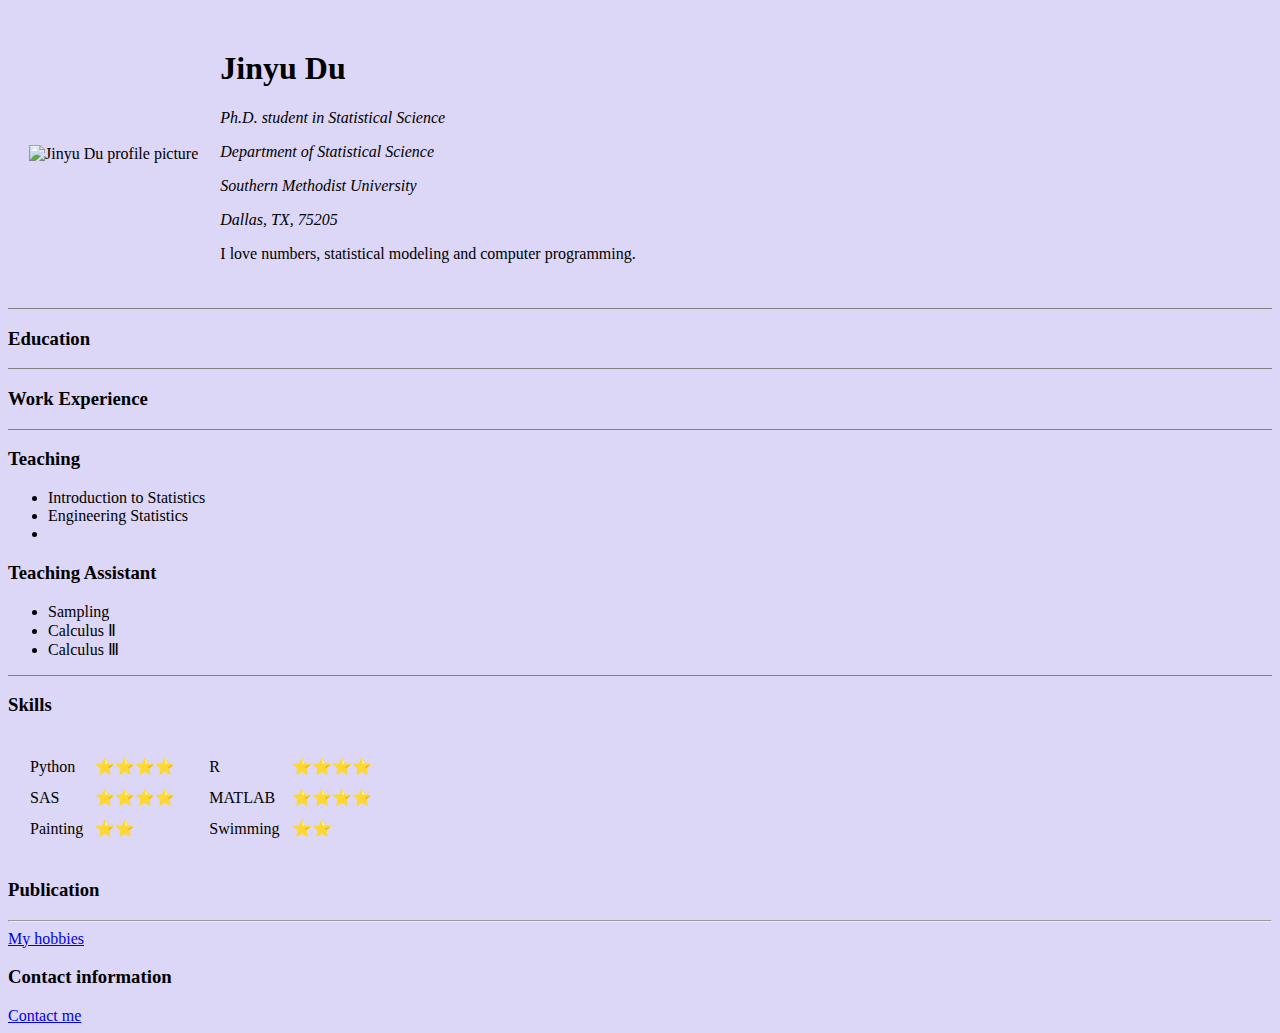
==== index.html @ 690d9af5 "Rename Index.md to index.html" ====
<!-- code from emmet package -->
<!DOCTYPE html>
<html lang="en" dir="ltr">

<head>
  <meta charset="utf-8">
  <title>Jinyu Du's Blog</title>
</head>

<body style="background-color: #DCD6F7;">
  <table cellspacing="20">
    <tr>
      <td> <img src="photo_JinyuDu-circled.png" alt="Jinyu Du profile picture" style="width:170px;height:170px">
      </td>
      <td>
        <h1>Jinyu Du</h1>
        <p>
          <em>Ph.D. student in Statistical Science</em>
        </p>
        <p><em>Department of Statistical Science</em></p>
        <p><em>Southern Methodist University</em></p>
        <p><em>Dallas, TX, 75205</em></p>
        <p>I love numbers, statistical modeling and computer programming.</p>
      </td>
    </tr>
  </table>

  <hr size=" 1" noshade>

  <h3>Education</h3>
  <hr size=" 1" noshade>

  <h3>Work Experience</h3>
  <hr size=" 1" noshade>
  <h3>Teaching</h3>
  <ul>
    <li>Introduction to Statistics</li>
    <li>Engineering Statistics</li>
    <li></li>
  </ul>

  <h3>Teaching Assistant</h3>
  <ul>
    <li>Sampling</li>
    <li>Calculus &#8545;</li>
    <li>Calculus &#8546;</li>
  </ul>
  <hr size=" 1" noshade>
  <h3>Skills</h3>
  <table cellspacing="10">
    <tr>
      <td>
        <table cellspacing="10">
          <tr>
            <td>Python</td>
            <td>⭐⭐⭐⭐</td>
          </tr>
          <tr>
            <td>SAS</td>
            <td>⭐⭐⭐⭐</td>
          </tr>
          <tr>
            <td>Painting</td>
            <td>⭐⭐</td>
          </tr>
        </table>
      </td>
      <td>
        <table cellspacing="10">
          <tr>
            <td>R</td>
            <td>⭐⭐⭐⭐</td>
          </tr>
          <tr>
            <td>MATLAB</td>
            <td>⭐⭐⭐⭐</td>
          </tr>
          <tr>
            <td>Swimming</td>
            <td>⭐⭐</td>
          </tr>
        </table>
      </td>
    </tr>
  </table>






  <h3>Publication</h3>
  <hr>
  <a href="hobbies.html">My hobbies</a>
  <h3>Contact information</h3>
  <a href="ContactMe.html">Contact me</a>

</body>

</html>
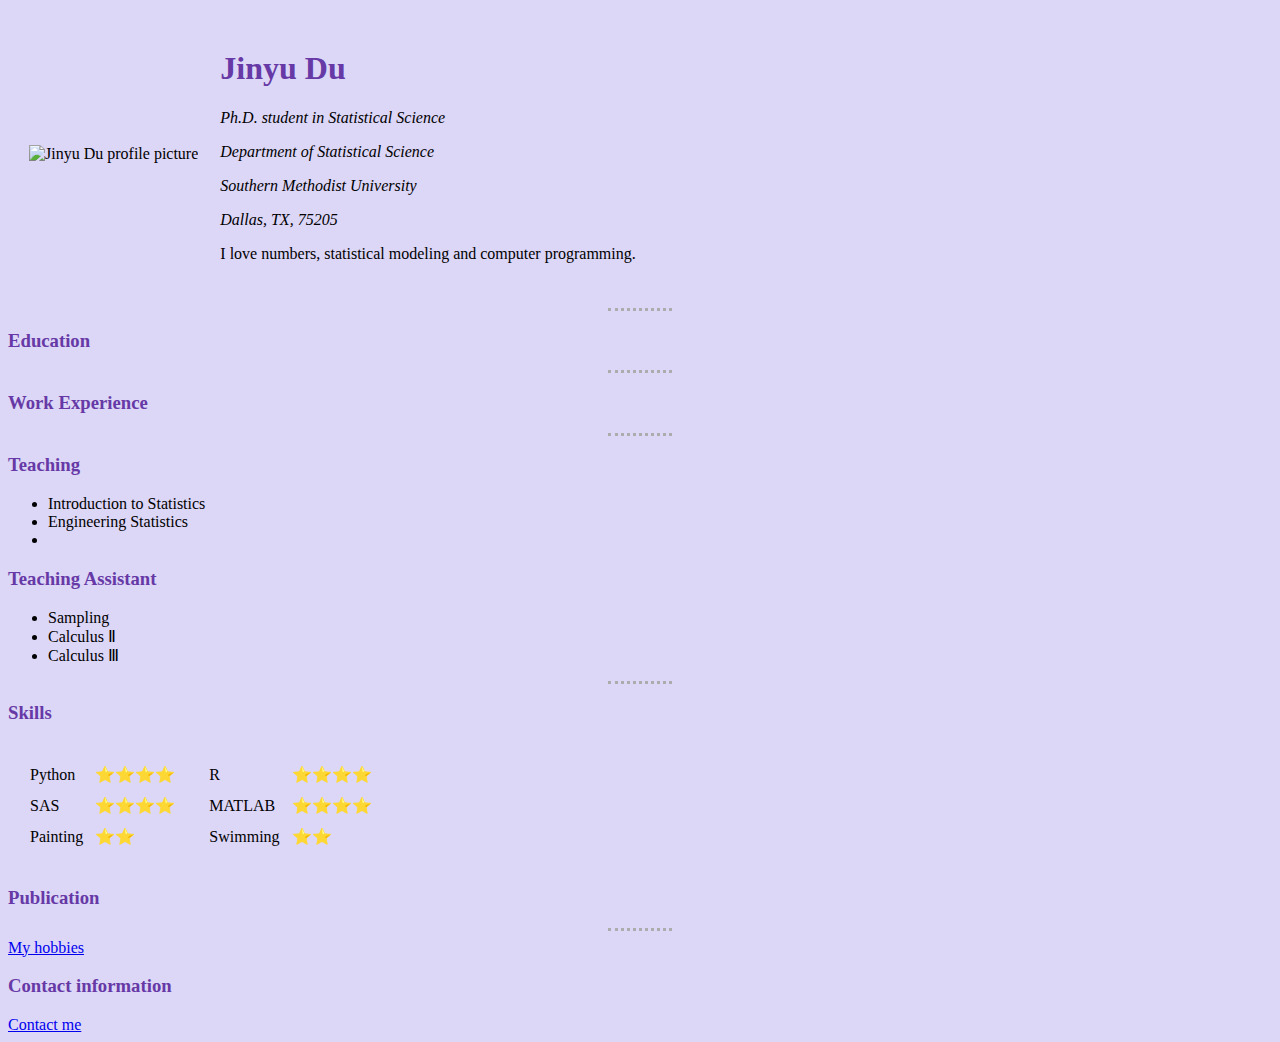
==== commit bb012bed: "Add files via upload" ====
--- a/index.html
+++ b/index.html
@@ -5,9 +5,10 @@
 <head>
   <meta charset="utf-8">
   <title>Jinyu Du's Blog</title>
+  <link rel="stylesheet" href="css/styles.css">
 </head>
 
-<body style="background-color: #DCD6F7;">
+<body>
   <table cellspacing="20">
     <tr>
       <td> <img src="photo_JinyuDu-circled.png" alt="Jinyu Du profile picture" style="width:170px;height:170px">
@@ -25,13 +26,13 @@
     </tr>
   </table>
 
-  <hr size=" 1" noshade>
+  <hr>
 
   <h3>Education</h3>
-  <hr size=" 1" noshade>
+  <hr>
 
   <h3>Work Experience</h3>
-  <hr size=" 1" noshade>
+  <hr>
   <h3>Teaching</h3>
   <ul>
     <li>Introduction to Statistics</li>
@@ -45,7 +46,7 @@
     <li>Calculus &#8545;</li>
     <li>Calculus &#8546;</li>
   </ul>
-  <hr size=" 1" noshade>
+  <hr>
   <h3>Skills</h3>
   <table cellspacing="10">
     <tr>
--- a/css/styles.css
+++ b/css/styles.css
@@ -0,0 +1,20 @@
+
+body{
+   background-color:#DCD6F7;
+}
+
+h1{
+color: #6639A6;
+}
+
+h3{
+color: #6639A6;
+}
+
+hr{
+  border-style:dotted none none none;
+  border-color: #ACACAC;
+  border-width: 3px;
+  height: 0px;
+  width: 5%;
+}
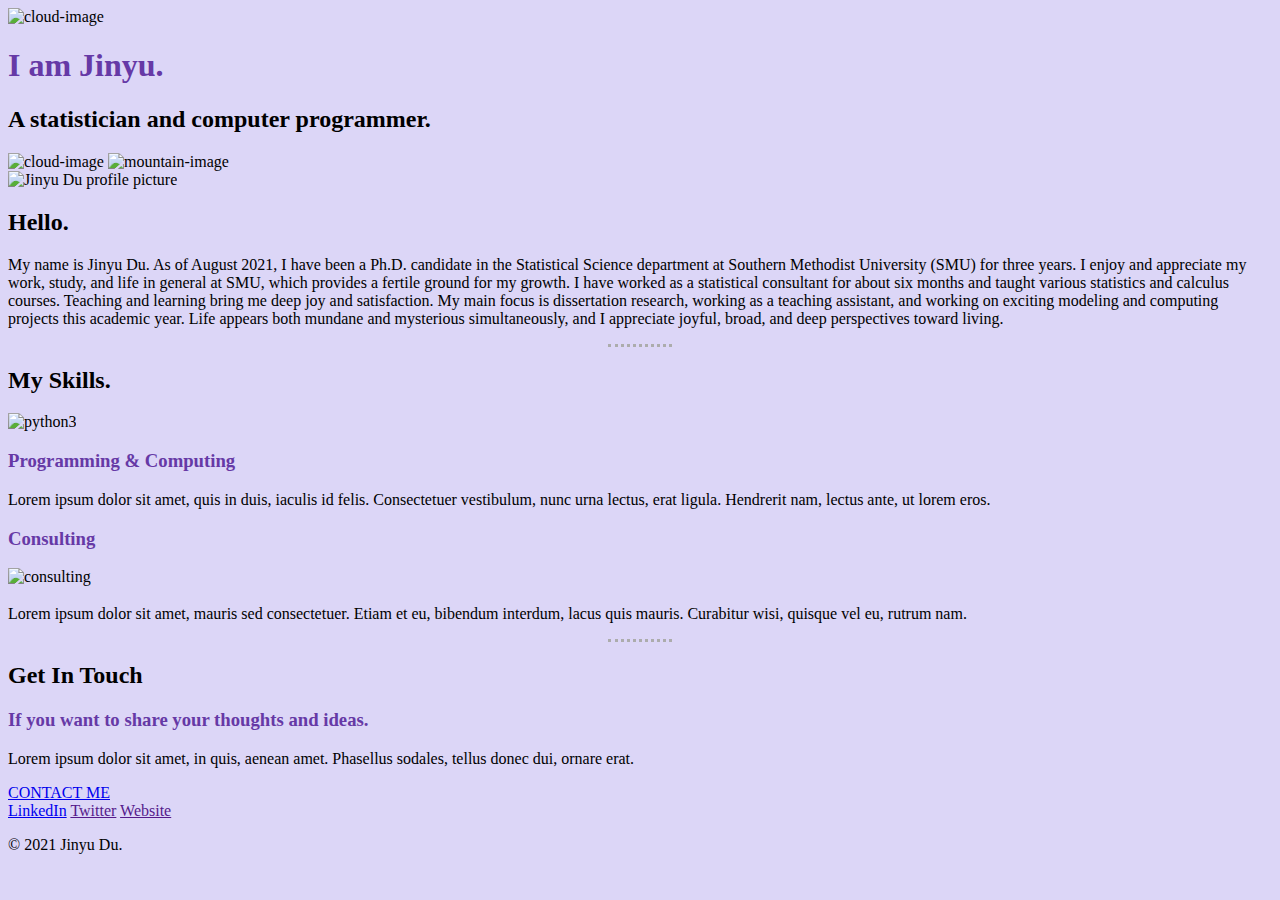
==== commit 48001185: "Update index.html" ====
--- a/index.html
+++ b/index.html
@@ -1,100 +1,66 @@
-<!-- code from emmet package -->
 <!DOCTYPE html>
 <html lang="en" dir="ltr">
 
 <head>
   <meta charset="utf-8">
-  <title>Jinyu Du's Blog</title>
-  <link rel="stylesheet" href="css/styles.css">
+  <title>Jinyu Du</title>
+  <link rel="stylesheet" type="text/css" href="/css/styles.css">
+  <link rel="icon" href="favicon.ico">
+  <link rel="preconnect" href="https://fonts.googleapis.com">
+  <link rel="preconnect" href="https://fonts.gstatic.com" crossorigin>
+  <link href="https://fonts.googleapis.com/css2?family=Merriweather:wght@300&family=Montserrat:wght@100&family=Sacramento&display=swap" rel="stylesheet">
 </head>
 
 <body>
-  <table cellspacing="20">
-    <tr>
-      <td> <img src="photo_JinyuDu-circled.png" alt="Jinyu Du profile picture" style="width:170px;height:170px">
-      </td>
-      <td>
-        <h1>Jinyu Du</h1>
-        <p>
-          <em>Ph.D. student in Statistical Science</em>
-        </p>
-        <p><em>Department of Statistical Science</em></p>
-        <p><em>Southern Methodist University</em></p>
-        <p><em>Dallas, TX, 75205</em></p>
-        <p>I love numbers, statistical modeling and computer programming.</p>
-      </td>
-    </tr>
-  </table>
-
-  <hr>
-
-  <h3>Education</h3>
-  <hr>
-
-  <h3>Work Experience</h3>
-  <hr>
-  <h3>Teaching</h3>
-  <ul>
-    <li>Introduction to Statistics</li>
-    <li>Engineering Statistics</li>
-    <li></li>
-  </ul>
-
-  <h3>Teaching Assistant</h3>
-  <ul>
-    <li>Sampling</li>
-    <li>Calculus &#8545;</li>
-    <li>Calculus &#8546;</li>
-  </ul>
-  <hr>
-  <h3>Skills</h3>
-  <table cellspacing="10">
-    <tr>
-      <td>
-        <table cellspacing="10">
-          <tr>
-            <td>Python</td>
-            <td>⭐⭐⭐⭐</td>
-          </tr>
-          <tr>
-            <td>SAS</td>
-            <td>⭐⭐⭐⭐</td>
-          </tr>
-          <tr>
-            <td>Painting</td>
-            <td>⭐⭐</td>
-          </tr>
-        </table>
-      </td>
-      <td>
-        <table cellspacing="10">
-          <tr>
-            <td>R</td>
-            <td>⭐⭐⭐⭐</td>
-          </tr>
-          <tr>
-            <td>MATLAB</td>
-            <td>⭐⭐⭐⭐</td>
-          </tr>
-          <tr>
-            <td>Swimming</td>
-            <td>⭐⭐</td>
-          </tr>
-        </table>
-      </td>
-    </tr>
-  </table>
+  <div class="top-container">
+    <img class="top-cloud" src="images/cloud.png" alt="cloud-image" style="width:105px;height:100px" ;>
+    <h1>I am Jinyu.</h1>
+    <h2>A statistician and computer programmer.</h2>
+    <img class="bottom-cloud" src="images/cloud.png" alt="cloud-image" style="width:100px;height:100px" ;>
+    <img src="images/beachNight.jpg" alt="mountain-image" style="width:660px;height:550px">
+  </div>
+  <div class="middle-container">
+<div class="profile">
+      <img src="images/photo_JinyuDu-circled.png" alt="Jinyu Du profile picture" style="width:180px;height:180px">
+      <h2>Hello.</h2>
+      <p class="intro">My name is Jinyu Du. As of August 2021, I have been a Ph.D. candidate in the Statistical Science department at Southern Methodist University (SMU) for three years. I enjoy and appreciate my work, study, and life in general at SMU, which
+        provides a fertile ground for my growth.
+      I have worked as a statistical consultant for about six months and taught various statistics and calculus courses. Teaching and learning bring me deep joy and satisfaction. My main focus is dissertation research, working as a teaching
+      assistant, and working on exciting modeling and computing projects this academic year.
+      Life appears both mundane and mysterious simultaneously, and I appreciate joyful, broad, and deep perspectives toward living.</p>
+    </div>
+    <hr>
+    <div class="skills">
+      <h2>My Skills.</h2>
+      <div class="skill-row">
+        <img class="python-img" src="images/python3.jpg" alt="python3" style="width:150px;height:155px">
+        <h3>Programming & Computing</h3>
+        <p>Lorem ipsum dolor sit amet, quis in duis, iaculis id felis. Consectetuer vestibulum, nunc urna lectus, erat ligula. Hendrerit nam, lectus ante, ut lorem eros.</p>
+      </div>
+      <div class="consulting-row">
+        <h3>Consulting</h3>
+        <img class="consulting-img" src="images/consulting.jpg" alt="consulting" style="width:155px;height:145px">
+        <h3></h3>
+        <p>Lorem ipsum dolor sit amet, mauris sed consectetuer. Etiam et eu, bibendum interdum, lacus quis mauris. Curabitur wisi, quisque vel eu, rutrum nam.</p>
+      </div>
+    </div>
+    <hr>
+    <div class="contact-me">
+      <h2>Get In Touch</h2>
+      <h3>If you want to share your thoughts and ideas.</h3>
+      <p class="contact-message">Lorem ipsum dolor sit amet, in quis, aenean amet. Phasellus sodales, tellus donec dui, ornare erat.</p>
+      <a class="btn" href="mailto:jyd620joy@gmail.com">CONTACT ME</a>
+    </div>
+  </div>
 
 
+  <div class="bottom-container">
+    <a class="footer-link" href="https://www.linkedin.com/in/jinyu-du-634408146/">LinkedIn</a>
+    <a class="footer-link" href="">Twitter</a>
+    <a class="footer-link" href="">Website</a>
+    <p class="copyright">© 2021 Jinyu Du.</p>
+  </div>
 
-
-
-
-  <h3>Publication</h3>
-  <hr>
-  <a href="hobbies.html">My hobbies</a>
-  <h3>Contact information</h3>
-  <a href="ContactMe.html">Contact me</a>
 
 </body>
 
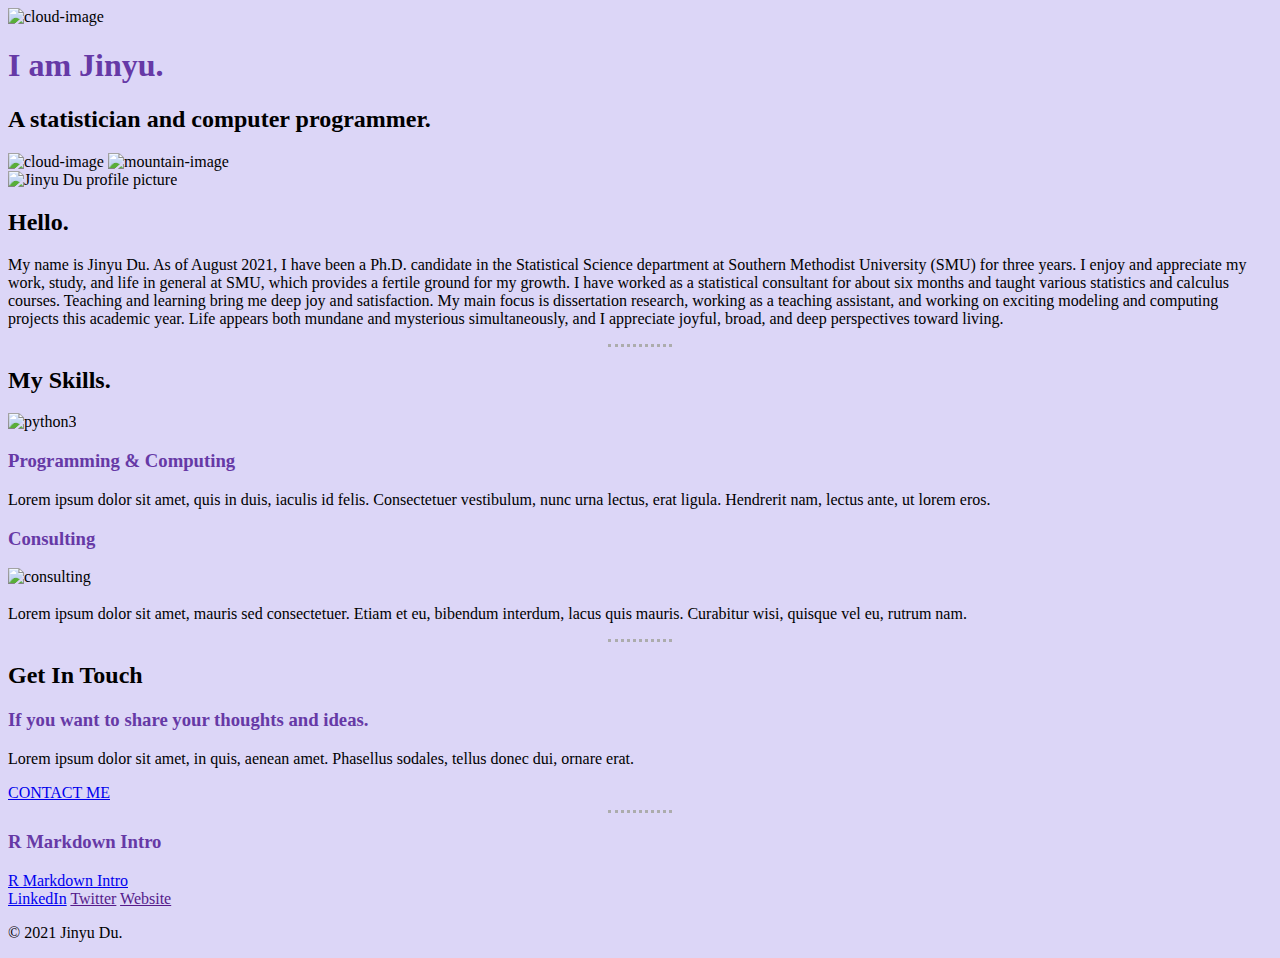
==== commit 57b6db99: "add RMarkdown_Intro.html and update index.html" ====
--- a/index.html
+++ b/index.html
@@ -4,7 +4,7 @@
 <head>
   <meta charset="utf-8">
   <title>Jinyu Du</title>
-  <link rel="stylesheet" type="text/css" href="/css/styles.css">
+  <link rel="stylesheet" type="text/css" href="css/styles.css">
   <link rel="icon" href="favicon.ico">
   <link rel="preconnect" href="https://fonts.googleapis.com">
   <link rel="preconnect" href="https://fonts.gstatic.com" crossorigin>
@@ -53,6 +53,12 @@
     </div>
   </div>
 
+  <hr>
+  <div class="R Markdown">
+    <h3>R Markdown Intro</h3>
+    <a class="btn" href="RMarkdown_Intro.html">R Markdown Intro</a>
+  </div>
+</div>
 
   <div class="bottom-container">
     <a class="footer-link" href="https://www.linkedin.com/in/jinyu-du-634408146/">LinkedIn</a>
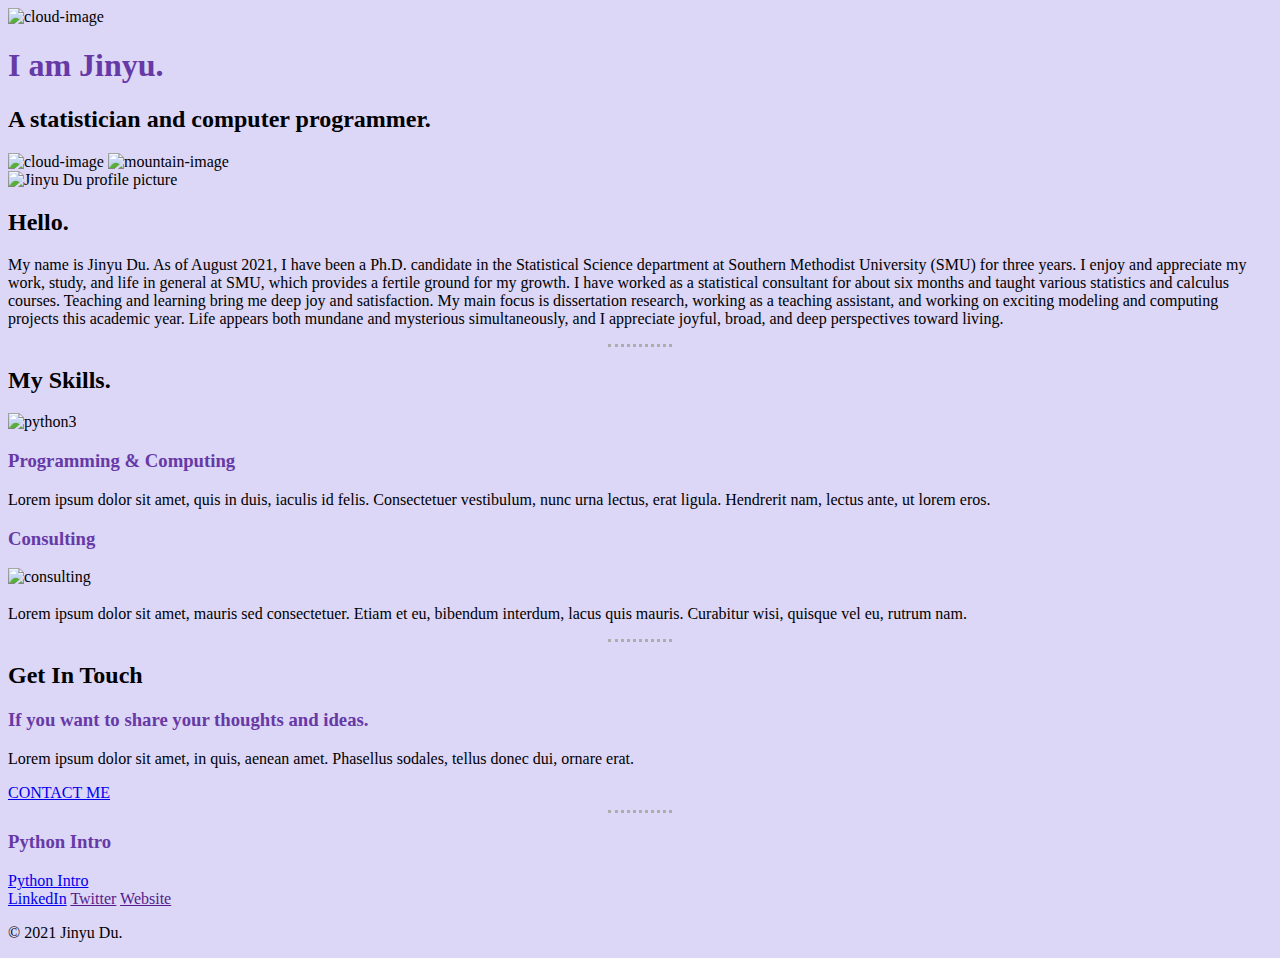
==== commit 01d793c5: "add python_Intro html file for testing website" ====
--- a/index.html
+++ b/index.html
@@ -54,9 +54,9 @@
   </div>
 
   <hr>
-  <div class="R Markdown">
-    <h3>R Markdown Intro</h3>
-    <a class="btn" href="RMarkdown_Intro.html">R Markdown Intro</a>
+  <div class="python3">
+    <h3>Python Intro</h3>
+    <a class="btn" href="Python_Intro.html">Python Intro</a>
   </div>
 </div>
 
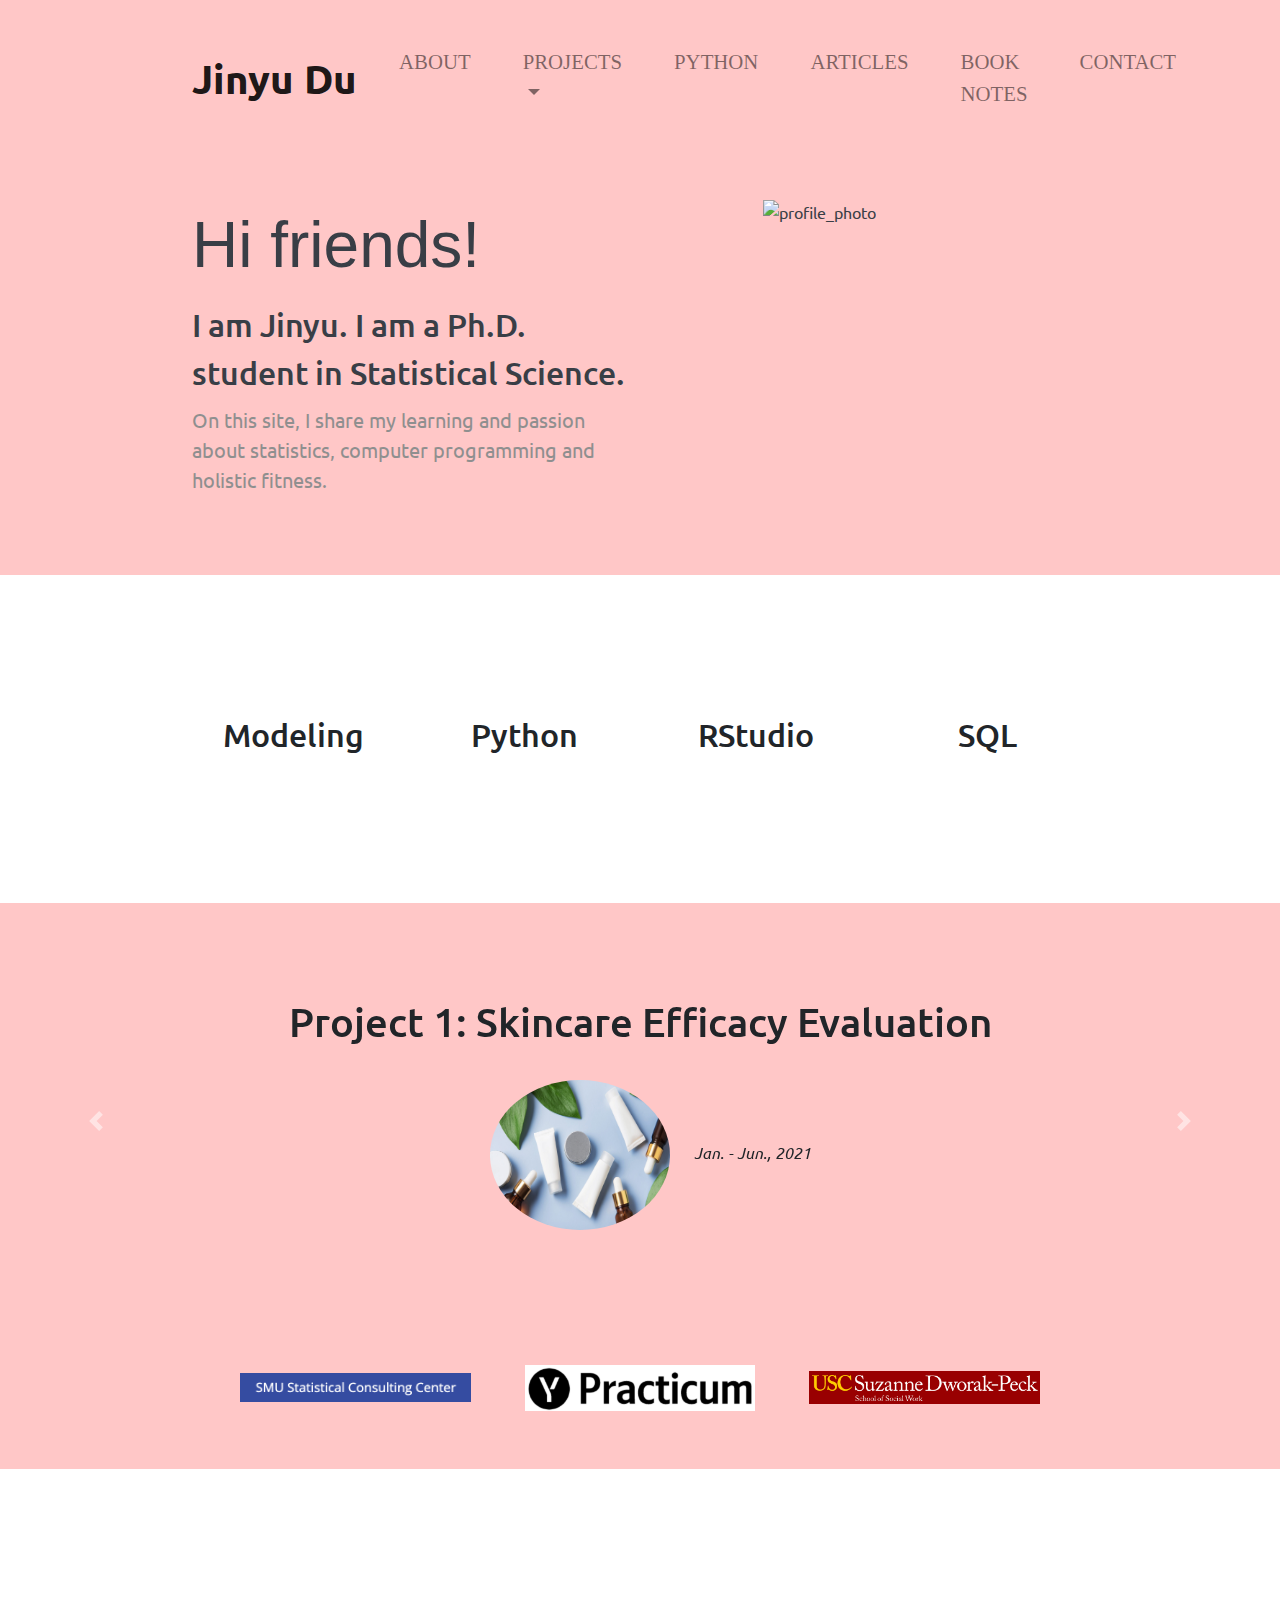
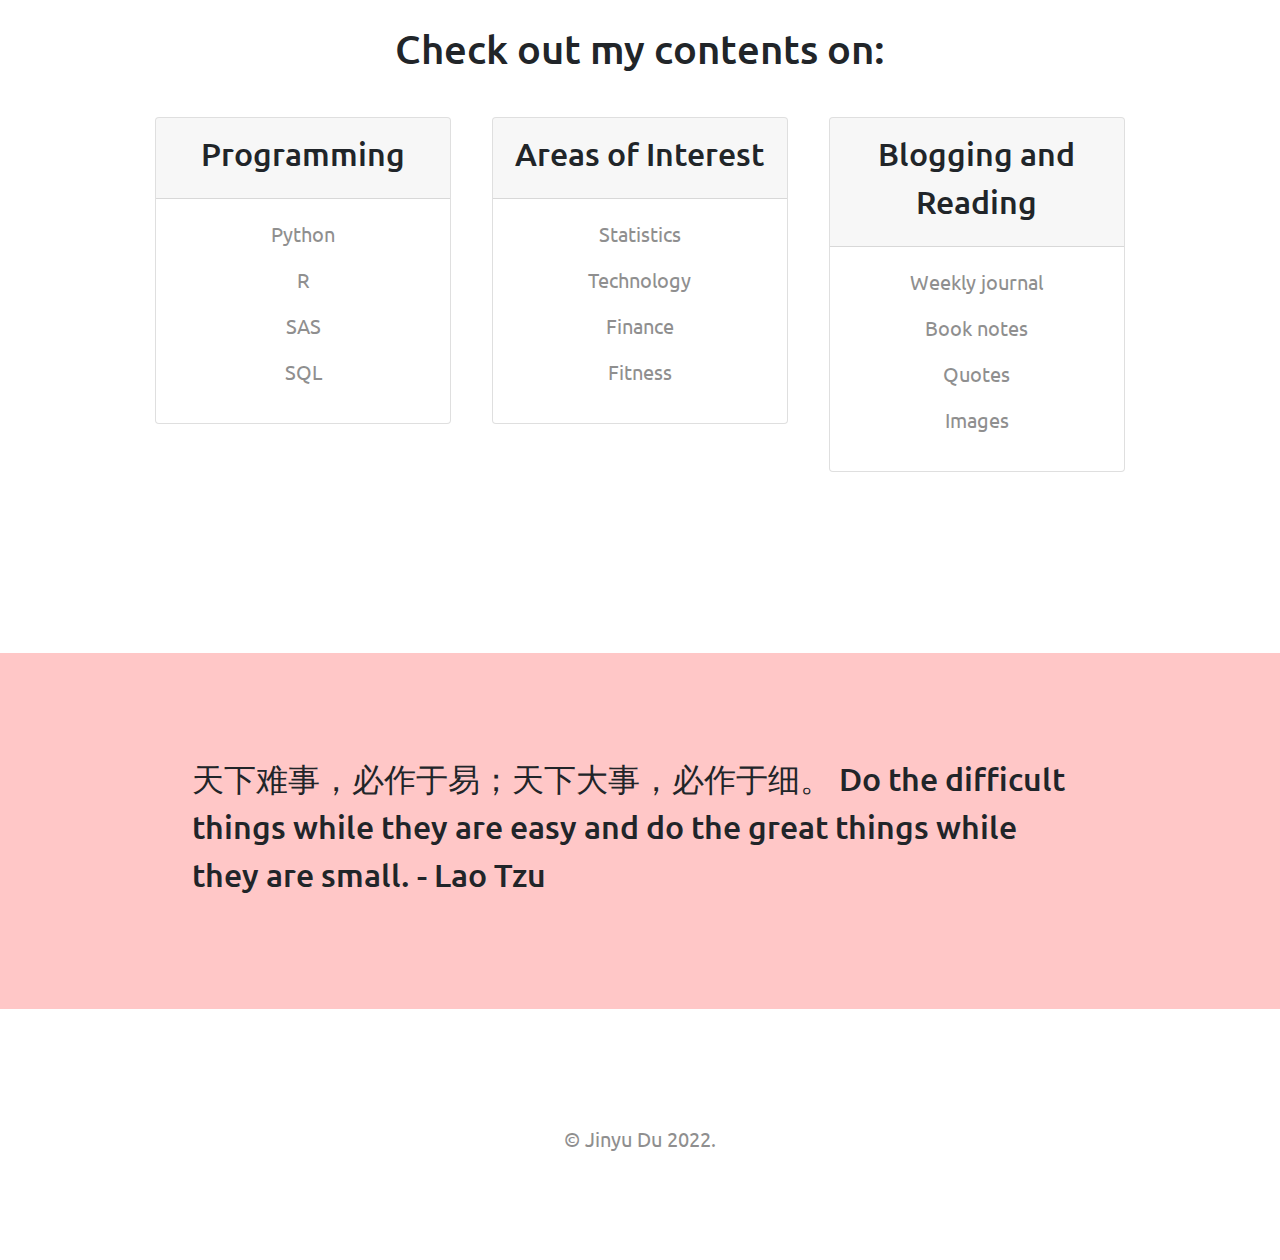
==== commit 00290f00: "Add files via upload" ====
--- a/index.html
+++ b/index.html
@@ -1,73 +1,287 @@
-<!DOCTYPE html>
-<html lang="en" dir="ltr">
-
-<head>
-  <meta charset="utf-8">
-  <title>Jinyu Du</title>
-  <link rel="stylesheet" type="text/css" href="css/styles.css">
-  <link rel="icon" href="favicon.ico">
-  <link rel="preconnect" href="https://fonts.googleapis.com">
-  <link rel="preconnect" href="https://fonts.gstatic.com" crossorigin>
-  <link href="https://fonts.googleapis.com/css2?family=Merriweather:wght@300&family=Montserrat:wght@100&family=Sacramento&display=swap" rel="stylesheet">
-</head>
-
-<body>
-  <div class="top-container">
-    <img class="top-cloud" src="images/cloud.png" alt="cloud-image" style="width:105px;height:100px" ;>
-    <h1>I am Jinyu.</h1>
-    <h2>A statistician and computer programmer.</h2>
-    <img class="bottom-cloud" src="images/cloud.png" alt="cloud-image" style="width:100px;height:100px" ;>
-    <img src="images/beachNight.jpg" alt="mountain-image" style="width:660px;height:550px">
-  </div>
-  <div class="middle-container">
-<div class="profile">
-      <img src="images/photo_JinyuDu-circled.png" alt="Jinyu Du profile picture" style="width:180px;height:180px">
-      <h2>Hello.</h2>
-      <p class="intro">My name is Jinyu Du. As of August 2021, I have been a Ph.D. candidate in the Statistical Science department at Southern Methodist University (SMU) for three years. I enjoy and appreciate my work, study, and life in general at SMU, which
-        provides a fertile ground for my growth.
-      I have worked as a statistical consultant for about six months and taught various statistics and calculus courses. Teaching and learning bring me deep joy and satisfaction. My main focus is dissertation research, working as a teaching
-      assistant, and working on exciting modeling and computing projects this academic year.
-      Life appears both mundane and mysterious simultaneously, and I appreciate joyful, broad, and deep perspectives toward living.</p>
-    </div>
-    <hr>
-    <div class="skills">
-      <h2>My Skills.</h2>
-      <div class="skill-row">
-        <img class="python-img" src="images/python3.jpg" alt="python3" style="width:150px;height:155px">
-        <h3>Programming & Computing</h3>
-        <p>Lorem ipsum dolor sit amet, quis in duis, iaculis id felis. Consectetuer vestibulum, nunc urna lectus, erat ligula. Hendrerit nam, lectus ante, ut lorem eros.</p>
-      </div>
-      <div class="consulting-row">
-        <h3>Consulting</h3>
-        <img class="consulting-img" src="images/consulting.jpg" alt="consulting" style="width:155px;height:145px">
-        <h3></h3>
-        <p>Lorem ipsum dolor sit amet, mauris sed consectetuer. Etiam et eu, bibendum interdum, lacus quis mauris. Curabitur wisi, quisque vel eu, rutrum nam.</p>
-      </div>
-    </div>
-    <hr>
-    <div class="contact-me">
-      <h2>Get In Touch</h2>
-      <h3>If you want to share your thoughts and ideas.</h3>
-      <p class="contact-message">Lorem ipsum dolor sit amet, in quis, aenean amet. Phasellus sodales, tellus donec dui, ornare erat.</p>
-      <a class="btn" href="mailto:jyd620joy@gmail.com">CONTACT ME</a>
-    </div>
-  </div>
-
-  <hr>
-  <div class="python3">
-    <h3>Python Intro</h3>
-    <a class="btn" href="Python_Intro.html">Python Intro</a>
-  </div>
-</div>
-
-  <div class="bottom-container">
-    <a class="footer-link" href="https://www.linkedin.com/in/jinyu-du-634408146/">LinkedIn</a>
-    <a class="footer-link" href="">Twitter</a>
-    <a class="footer-link" href="">Website</a>
-    <p class="copyright">© 2021 Jinyu Du.</p>
-  </div>
-
-
-</body>
-
-</html>
+<!DOCTYPE html>
+<html>
+
+<head>
+  <meta charset="utf-8">
+  <title>Jinyu Du</title>
+
+  <!-- Google fonts -->
+
+  <link rel="preconnect" href="https://fonts.googleapis.com">
+  <link rel="preconnect" href="https://fonts.gstatic.com" crossorigin>
+  <link href="https://fonts.googleapis.com/css2?family=Montserrat:wght@500&family=Ubuntu:wght@300;400&display=swap" rel="stylesheet">
+
+  <!-- bootstrap CSS stylesheets -->
+  <link rel="stylesheet" href="https://maxcdn.bootstrapcdn.com/bootstrap/4.0.0/css/bootstrap.min.css" integrity="sha384-Gn5384xqQ1aoWXA+058RXPxPg6fy4IWvTNh0E263XmFcJlSAwiGgFAW/dAiS6JXm" crossorigin="anonymous">
+  <link rel="stylesheet" href="css/styles.css">
+
+  <!-- use font awesome kit -->
+  <script src="https://kit.fontawesome.com/989c5cb2c6.js" crossorigin="anonymous"></script>
+
+  <!-- Bootstrap scripts -->
+  <script src="https://code.jquery.com/jquery-3.2.1.slim.min.js" integrity="sha384-KJ3o2DKtIkvYIK3UENzmM7KCkRr/rE9/Qpg6aAZGJwFDMVNA/GpGFF93hXpG5KkN" crossorigin="anonymous"></script>
+  <script src="https://cdnjs.cloudflare.com/ajax/libs/popper.js/1.12.9/umd/popper.min.js" integrity="sha384-ApNbgh9B+Y1QKtv3Rn7W3mgPxhU9K/ScQsAP7hUibX39j7fakFPskvXusvfa0b4Q" crossorigin="anonymous"></script>
+  <script src="https://maxcdn.bootstrapcdn.com/bootstrap/4.0.0/js/bootstrap.min.js" integrity="sha384-JZR6Spejh4U02d8jOt6vLEHfe/JQGiRRSQQxSfFWpi1MquVdAyjUar5+76PVCmYl" crossorigin="anonymous"></script>
+</head>
+
+<body>
+
+  <section id="title">
+    <div class='container-fluid'>
+
+      <!-- Navbar content -->
+
+      <!-- Nav Bar -->
+      <nav class="navbar  navbar-expand-lg navbar-light">
+        <a class="navbar-brand" href="">Jinyu Du</a>
+
+        <button class="navbar-toggler" type="button" data-toggle="collapse" data-target="#navbarSupportedContent" aria-controls="navbarSupportedContent" aria-expanded="false" aria-label="Toggle navigation">
+          <span class="navbar-toggler-icon"></span>
+        </button>
+        <div class="collapse navbar-collapse" id="navbarSupportedContent">
+
+          <ul class="navbar-nav ml-auto">
+            <li class="nav-item">
+              <a class="nav-link" href="">ABOUT</a>
+            </li>
+            <li class="nav-item dropdown">
+              <a class="nav-link dropdown-toggle" href="#projects">PROJECTS</a>
+            </li>
+            <li class="nav-item">
+              <a class="nav-link" href="python/pythonfile1.html">PYTHON</a>
+            </li>
+            <li class="nav-item">
+              <a class="nav-link" href="">ARTICLES</a>
+            </li>
+            <li class="nav-item">
+              <a class="nav-link" href="">BOOK NOTES</a>
+            </li>
+            <li class="nav-item">
+              <a class="nav-link" href="#footer">CONTACT</a>
+            </li>
+          </ul>
+        </div>
+      </nav>
+
+      <!-- Title -->
+
+      <div class="row">
+
+        <div class="col-lg-6">
+          <h1>Hi friends! </h1>
+          <!-- <button type="button" class="btn btn-dark btn-lg"> <i class="fab fa-apple"></i> Download</button>
+          <button type="button" class="btn btn-outline-light btn-lg"> <i class="fab fa-google-play"></i> Download</button> -->
+          <h3>I am Jinyu. I am a Ph.D. student in Statistical Science. </h3>
+          <p> On this site, I share my learning and passion about statistics, computer programming and holistic fitness. </p>
+
+        </div>
+
+        <div class="col-lg-6">
+          <img class="title-image" src="images/photo_JinyuDu-circled.png" alt="profile_photo" style="width:350px;height:350px;">
+        </div>
+
+      </div>
+    </div>
+
+  </section>
+
+
+  <!-- Features -->
+
+  <section id="features">
+
+    <div class="row">
+
+      <div class="feature-box col-lg-3">
+        <i class="icon fas fa-chart-line fa-5x"></i>
+        <h3>Modeling</h3>
+        <!-- <p>write something.</p> -->
+      </div>
+
+      <div class="feature-box col-lg-3">
+        <i class="icon fab fa-python fa-5x"></i>
+        <h3>Python</h3>
+        <!-- <p>write something.</p> -->
+      </div>
+
+      <div class="feature-box col-lg-3">
+        <i class="icon fab fa-r-project fa-5x"></i>
+        <h3>RStudio</h3>
+        <!-- <p>write something.</p> -->
+      </div>
+
+      <div class="feature-box col-lg-3">
+        <i class="icon fas fa-database fa-5x"></i>
+        <h3>SQL</h3>
+        <!-- <p>write something.</p> -->
+      </div>
+
+    </div>
+  </section>
+
+
+  <!-- Project show -->
+
+
+  <section id="projects">
+    <div id="carouselExampleControls" class="carousel slide" data-ride="carousel" data-interval="4000" data-pause="hover">
+      <div class="carousel-inner">
+        <div class="carousel-item active">
+          <h2 class="project-title">Project 1: Skincare Efficacy Evaluation</h2>
+          <img class="project-image" src="images/skincare.jpeg" alt="skincare-image">
+          <em>Jan. - Jun., 2021</em>
+        </div>
+        <div class="carousel-item">
+          <h2 class="project-title">Project 2: Total Catch Estimation Sensitivity Analysis</h2>
+          <img class="project-image" src="images/noaa-fisheries.jpeg" alt="noaa-fisheries-logo">
+          <em>Jan. - May, 2021</em>
+        </div>
+        <div class="carousel-item">
+          <h2 class="project-title">Project 3: Food Insecurity and College Students Health</h2>
+          <img class="project-image" src="images/HealthyMindsNetwork_logo.png" alt="HealthyMindsNetwork-logo">
+          <em>Oct. - Dec., 2021</em>
+        </div>
+      </div>
+      <!-- <div class="carousel-item" >
+          <img class="d-block w-100" src="..." alt="Third slide">
+        </div>
+      </div> -->
+      <a class="carousel-control-prev" href="#carouselExampleControls" role="button" data-slide="prev">
+        <span class="carousel-control-prev-icon" aria-hidden="true"></span>
+        <span class="sr-only">Previous</span>
+      </a>
+      <a class="carousel-control-next" href="#carouselExampleControls" role="button" data-slide="next">
+        <span class="carousel-control-next-icon" aria-hidden="true"></span>
+        <span class="sr-only">Next</span>
+      </a>
+    </div>
+
+  </section>
+
+
+  <!-- Press -->
+
+  <section id="press">
+    <img class="press-logo" src="images/SMU_consultingCenter.png" alt="SMU_consultingCenter-logo">
+    <img class="press-logo" src="images/Practicum.png" alt="Practicum-logo">
+    <img class="press-logo" src="images/USC_logo_DrOh.png" alt="USC_DrOh-logo">
+    <!-- <img class="press-logo" src="images/mashable.png" alt="mashable-logo"> -->
+
+  </section>
+
+
+  <!-- Pricing -->
+
+  <section id="card_decks">
+
+    <h2>Check out my  contents on:</h2>
+    <!-- <p>add more stuff here</p> -->
+
+    <div class="row">
+      <div class="card-column col-lg-4 col-md-6">
+
+        <div class="card">
+          <div class="card-header">
+
+            <h3>Programming</h3>
+          </div>
+          <div class="card-body">
+            <!-- <h4></h4> -->
+            <p>Python</p>
+            <p>R</p>
+            <p>SAS</p>
+            <p>SQL</p>
+            <!-- <button class="btn btn-lg btn-block" type="button">Sign Up</button> -->
+
+          </div>
+        </div>
+        <!--    <div class="card-footer">-->
+        <!--</div>-->
+
+      </div>
+
+      <div class="card-column col-lg-4 col-md-6">
+        <div class="card">
+          <div class="card-header">
+            <h3>Areas of Interest</h3>
+
+          </div>
+          <div class="card-body">
+
+            <p>Statistics</p>
+            <p>Technology</p>
+            <p>Finance</p>
+            <p>Fitness</p>
+            <!-- <button class="btn btn-lg btn-block btn-dark" type="button">Sign Up</button> -->
+
+          </div>
+          <!--    <div class="card-footer">-->
+          <!--</div>-->
+
+        </div>
+      </div>
+      <div class="card-column col-lg-4 col-md-12">
+        <div class="card">
+          <div class="card-header">
+            <h3>Blogging and Reading</h3>
+
+          </div>
+          <div class="card-body">
+            <p>Weekly journal</p>
+            <p>Book notes</p>
+            <p>Quotes</p>
+            <p>Images</p>
+            <!-- <button class="btn btn-lg btn-block btn-dark" type="button">Sign Up</button> -->
+          </div>
+        </div>
+        <!--    <div class="card-footer">-->
+        <!--</div>-->
+
+      </div>
+    </div>
+
+
+
+
+
+
+
+
+
+
+  </section>
+
+
+  <!-- Call to Action -->
+
+  <section id="cta">
+
+  <h3>  天下难事，必作于易；天下大事，必作于细。
+
+    Do the difficult things while they are easy and do the great things while they are small. - Lao Tzu</h3>
+    <!-- <h3>Add your content here</h3> -->
+    <!-- <button type="button">Download</button>
+    <button type="button">Download</button> -->
+<h3></h3>
+    <!-- <h3> 胜人者有力，自胜者强。
+
+Mastering others is strength；mastering yourself is true power. - Lao Tzu</h3> -->
+
+  </section>
+
+
+  <!-- Footer -->
+
+  <footer id="footer">
+    <i class="social-icon fab fa-facebook fa-2x"></i>
+    <i class="social-icon fab fa-twitter fa-2x"></i>
+    <i class="social-icon fab fa-instagram fa-2x"></i>
+    <i class="social-icon fas fa-envelope fa-2x"></i>
+    <p>© Jinyu Du 2022. </p>
+
+  </footer>
+
+
+</body>
+
+</html>
--- a/css/styles.css
+++ b/css/styles.css
@@ -1,20 +1,135 @@
-
-body{
-   background-color:#DCD6F7;
-}
-
-h1{
-color: #6639A6;
-}
-
-h3{
-color: #6639A6;
-}
-
-hr{
-  border-style:dotted none none none;
-  border-color: #ACACAC;
-  border-width: 3px;
-  height: 0px;
-  width: 5%;
-}
+body {
+  font-family: 'Ubuntu';
+}
+
+#title {
+  background-color: #FFC7C7;
+  color: #393E46;
+}
+
+h1 {
+  font-family: 'Montserrat-Black', sans-serif;
+  font-size: 4rem;
+  line-height: 1.5;
+}
+
+h2 {
+  font-family: 'Ubuntu';
+  font-size: 2.5rem;
+  line-height: 1.5;
+}
+
+h3 {
+  font-family: 'Ubuntu';
+  font-size: 2rem;
+  line-height: 1.5;
+}
+
+p {
+  font-size: 1.25rem;
+  color: #8f8f8f;
+}
+
+.container-fluid {
+  padding: 3% 15% 5%;
+}
+
+.navbar {
+  padding: 0 0 5rem 0;
+}
+
+.navbar-brand {
+  font-family: 'Ubuntu';
+  font-size: 2.5rem;
+  font-weight: bold;
+}
+
+.nav-item {
+  padding: 0 18px;
+}
+
+.nav-link {
+  font-size: 1.3rem;
+  font-family: 'Montserrat-Light';
+}
+
+.title-image {
+  width: 60%;
+  right: -25%;
+  position: relative;
+  /* transform: rotate(25deg); */
+}
+
+/* features section */
+#features {
+  padding: 7% 15%;
+}
+
+.feature-box {
+  text-align: center;
+  padding: 5%;
+}
+
+.icon {
+  color: #3490DE;
+  margin-bottom: 1.1rem;
+}
+
+.icon:hover {
+  color: #08D9D6;
+}
+
+#projects {
+  text-align: center;
+  background-color: #FFC7C7;
+}
+
+.project-image {
+  width: 25%;
+  border-radius: 250%;
+  margin: 20px;
+  width: 180px;
+  height: 150px;
+}
+
+.carousel-item {
+  padding: 7% 15%;
+}
+
+#press {
+  background-color: #FFC7C7;
+  text-align: center;
+  padding-bottom: 3%;
+}
+
+.press-logo {
+  width: 18%;
+  margin: 25px 25px 20px;
+}
+
+#card_decks{
+  padding:150px;
+  text-align: center;
+}
+
+.card-column{
+  padding:3% 2%;
+}
+
+/* cta section */
+
+#cta{
+  background-color: #FFC7C7;
+  padding: 8% 15%;
+
+}
+
+#footer{
+  padding: 7% 15%;
+  text-align: center;
+
+}
+
+.social-icon{
+  margin: 20px 10px;
+}
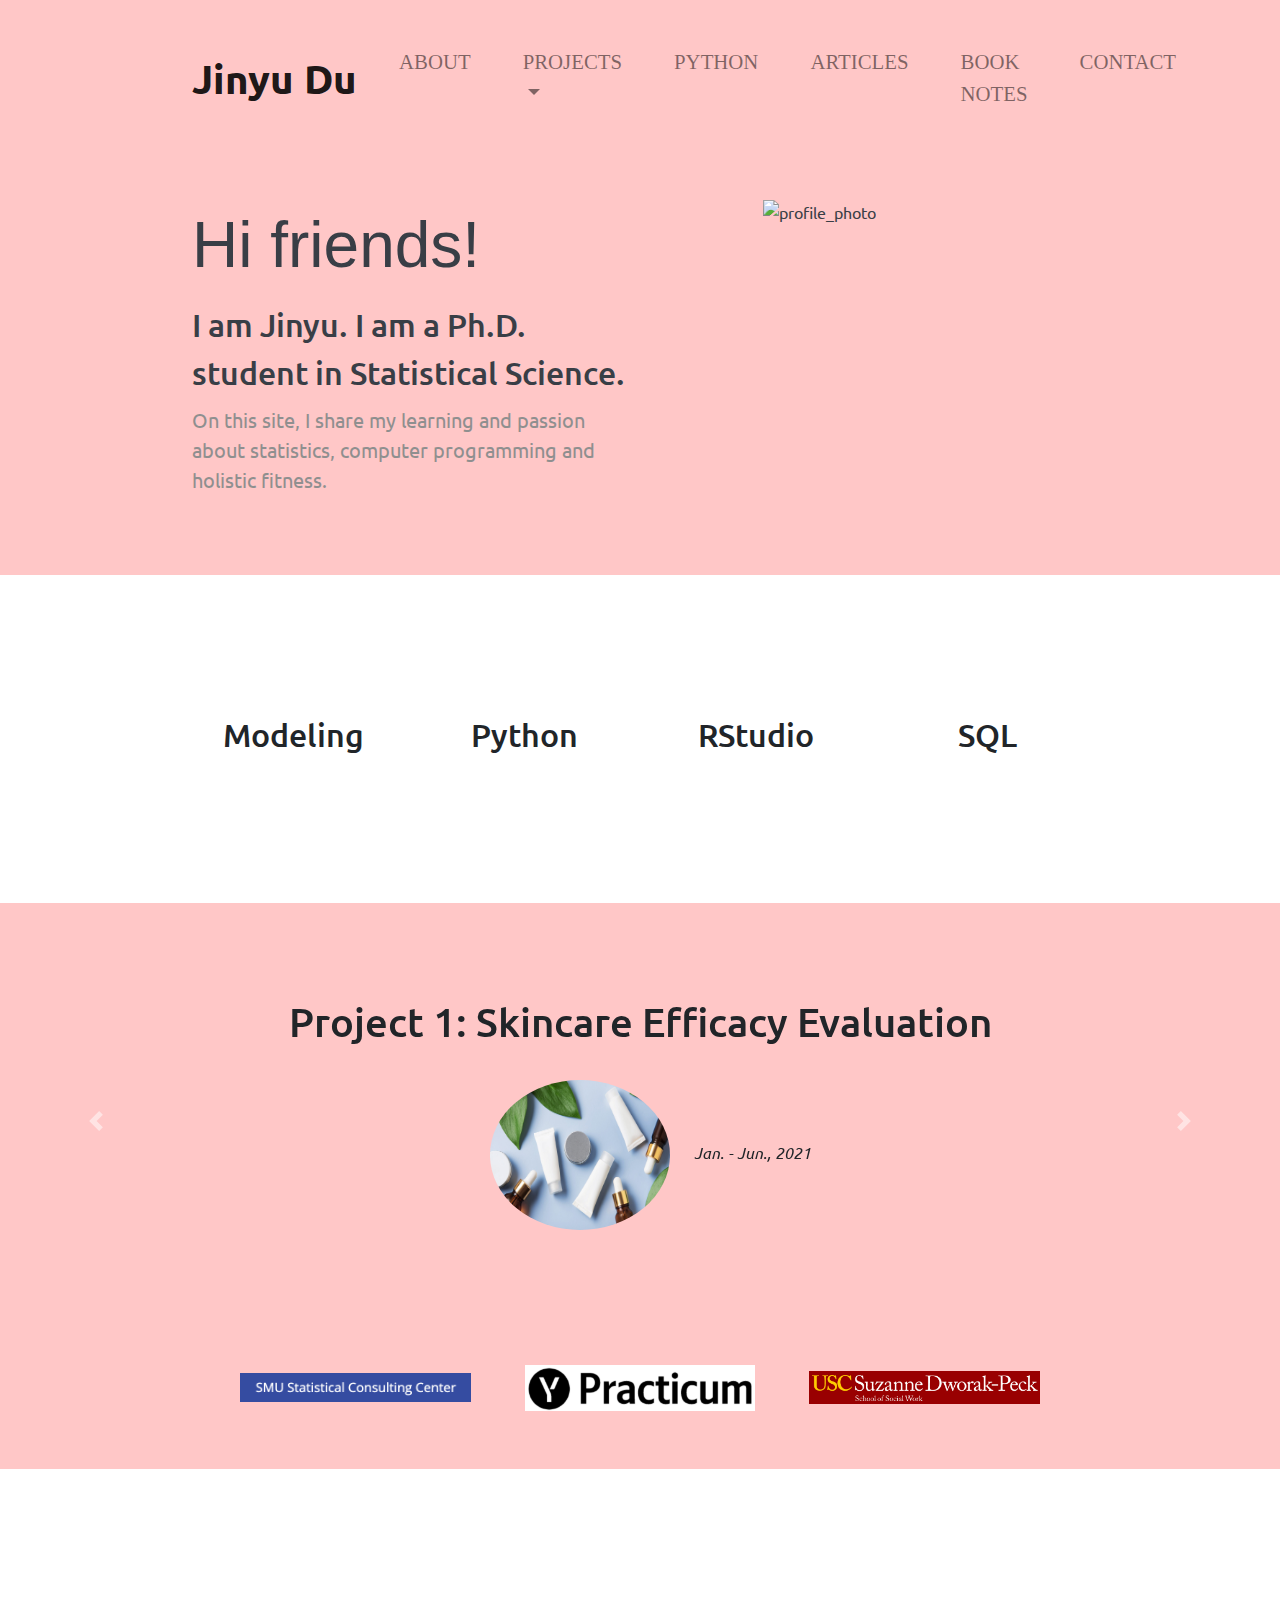
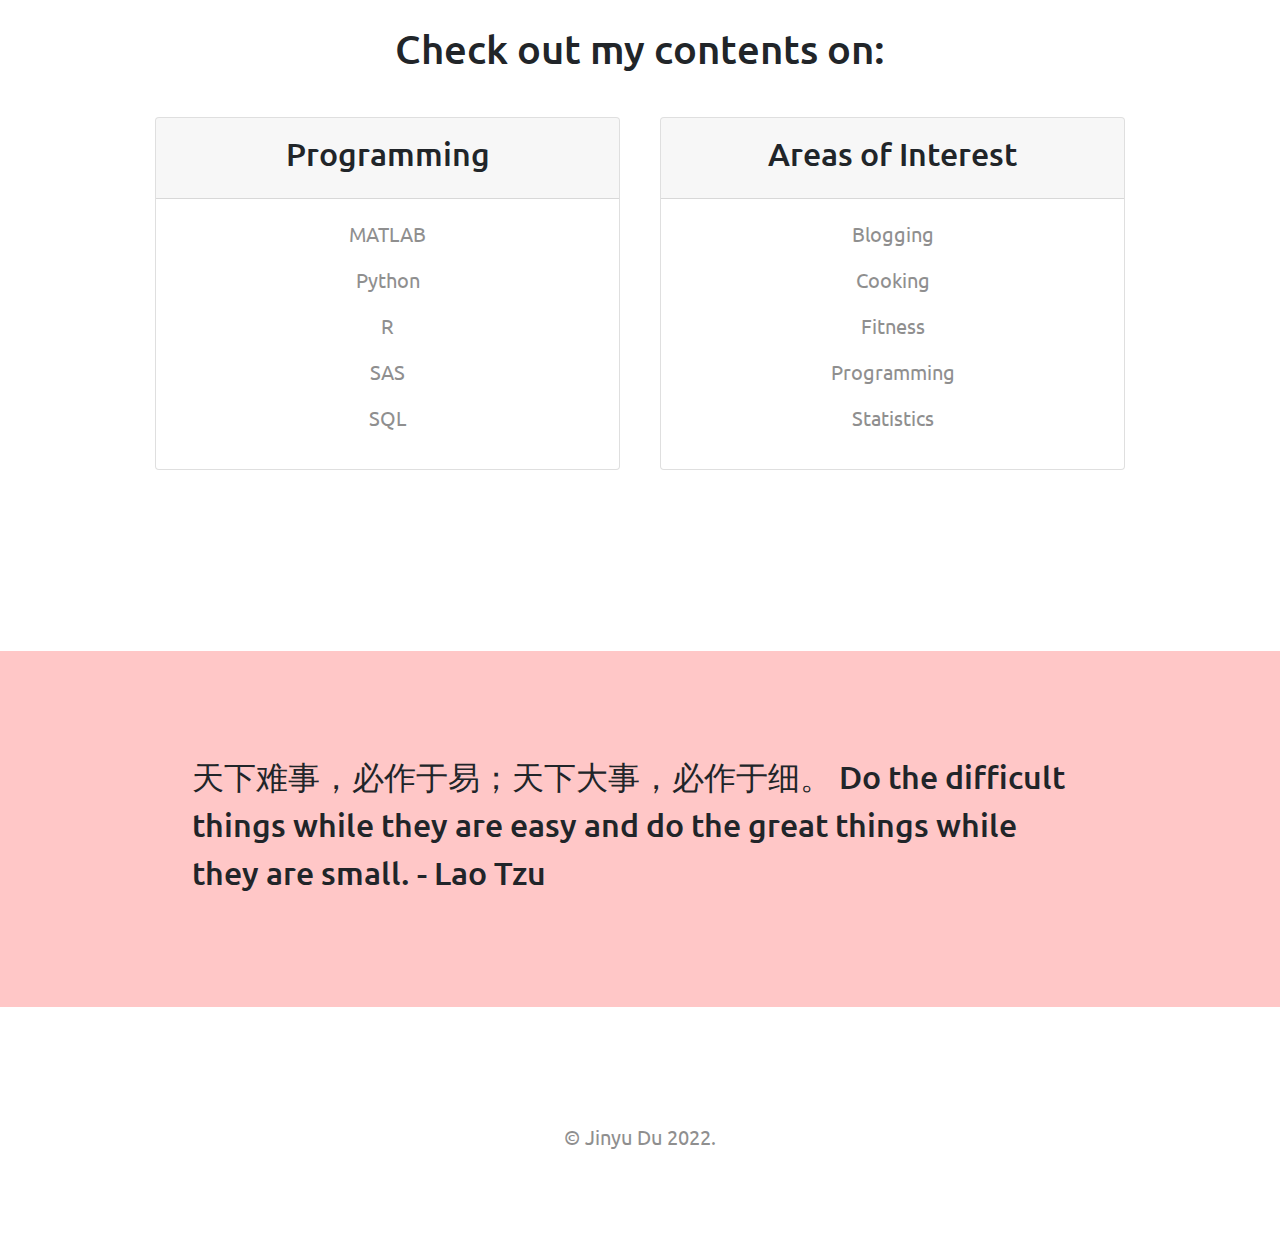
==== commit 9c3d6fd8: "Add files via upload" ====
--- a/index.html
+++ b/index.html
@@ -178,7 +178,7 @@
     <!-- <p>add more stuff here</p> -->
 
     <div class="row">
-      <div class="card-column col-lg-4 col-md-6">
+      <div class="card-column col-lg-6 col-md-6">
 
         <div class="card">
           <div class="card-header">
@@ -187,6 +187,7 @@
           </div>
           <div class="card-body">
             <!-- <h4></h4> -->
+            <p>MATLAB</p>
             <p>Python</p>
             <p>R</p>
             <p>SAS</p>
@@ -200,25 +201,28 @@
 
       </div>
 
-      <div class="card-column col-lg-4 col-md-6">
+      <div class="card-column col-lg-6 col-md-6">
         <div class="card">
           <div class="card-header">
             <h3>Areas of Interest</h3>
 
           </div>
           <div class="card-body">
-
+            <p>Blogging</p>
+            <p>Cooking</p>
+            <p>Fitness</p>
+            <p>Programming</p>
             <p>Statistics</p>
-            <p>Technology</p>
-            <p>Finance</p>
-            <p>Fitness</p>
+
+
+
             <!-- <button class="btn btn-lg btn-block btn-dark" type="button">Sign Up</button> -->
 
           </div>
           <!--    <div class="card-footer">-->
           <!--</div>-->
 
-        </div>
+        <!-- </div>
       </div>
       <div class="card-column col-lg-4 col-md-12">
         <div class="card">
@@ -230,10 +234,10 @@
             <p>Weekly journal</p>
             <p>Book notes</p>
             <p>Quotes</p>
-            <p>Images</p>
+            <p>Images</p> -->
             <!-- <button class="btn btn-lg btn-block btn-dark" type="button">Sign Up</button> -->
-          </div>
-        </div>
+          <!-- </div>
+        </div> -->
         <!--    <div class="card-footer">-->
         <!--</div>-->
 
